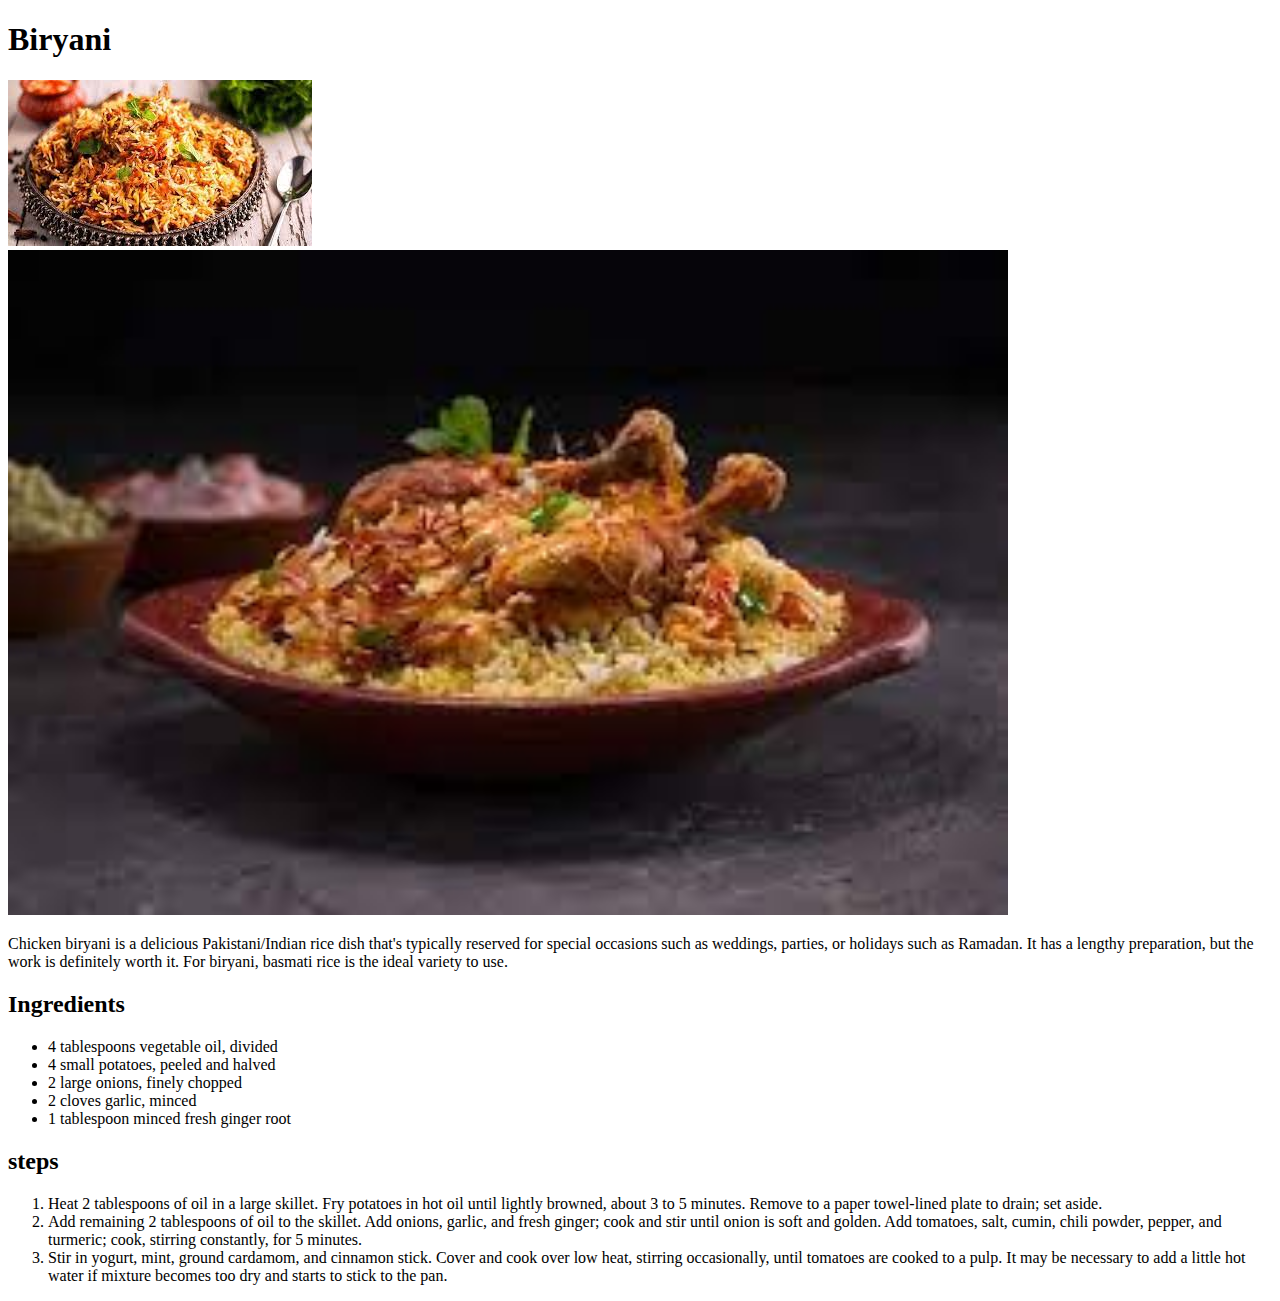
==== recipes/biryani.html @ 0a77fed5 "Add recipes directory" ====
<!DOCTYPE html>
<html lang="en">
<head>
    <meta charset="UTF-8">
    <meta name="viewport" content="width=device-width, initial-scale=1.0">
    <title>Biryani</title>
</head>
<body>
    <h1>Biryani</h1>
    <img src="[data-uri]">
    <img src="[data-uri]" width="1000">
    <p>Chicken biryani is a delicious Pakistani/Indian rice dish that's typically reserved for special occasions such as weddings, parties, or holidays such as Ramadan. It has a lengthy preparation, but the work is definitely worth it. For biryani, basmati rice is the ideal variety to use.</p>
    <h2>Ingredients</h2>
    <ul>
        <li>4 tablespoons vegetable oil, divided</li>
        <li>4 small potatoes, peeled and halved</li>
        <li>2 large onions, finely chopped</li>
        <li>2 cloves garlic, minced</li>
        <li>1 tablespoon minced fresh ginger root</li>


    </ul>
    <h2>steps</h2>
    <ol>
        <li>Heat 2 tablespoons of oil in a large skillet. Fry potatoes in hot oil until lightly browned, about 3 to 5 minutes. Remove to a paper towel-lined plate to drain; set aside.

</li>
<li>Add remaining 2 tablespoons of oil to the skillet. Add onions, garlic, and fresh ginger; cook and stir until onion is soft and golden. Add tomatoes, salt, cumin, chili powder, pepper, and turmeric; cook, stirring constantly, for 5 minutes.</li>
<li>Stir in yogurt, mint, ground cardamom, and cinnamon stick. Cover and cook over low heat, stirring occasionally, until tomatoes are cooked to a pulp. It may be necessary to add a little hot water if mixture becomes too dry and starts to stick to the pan.</li>
    </ol>
</body>
</html>
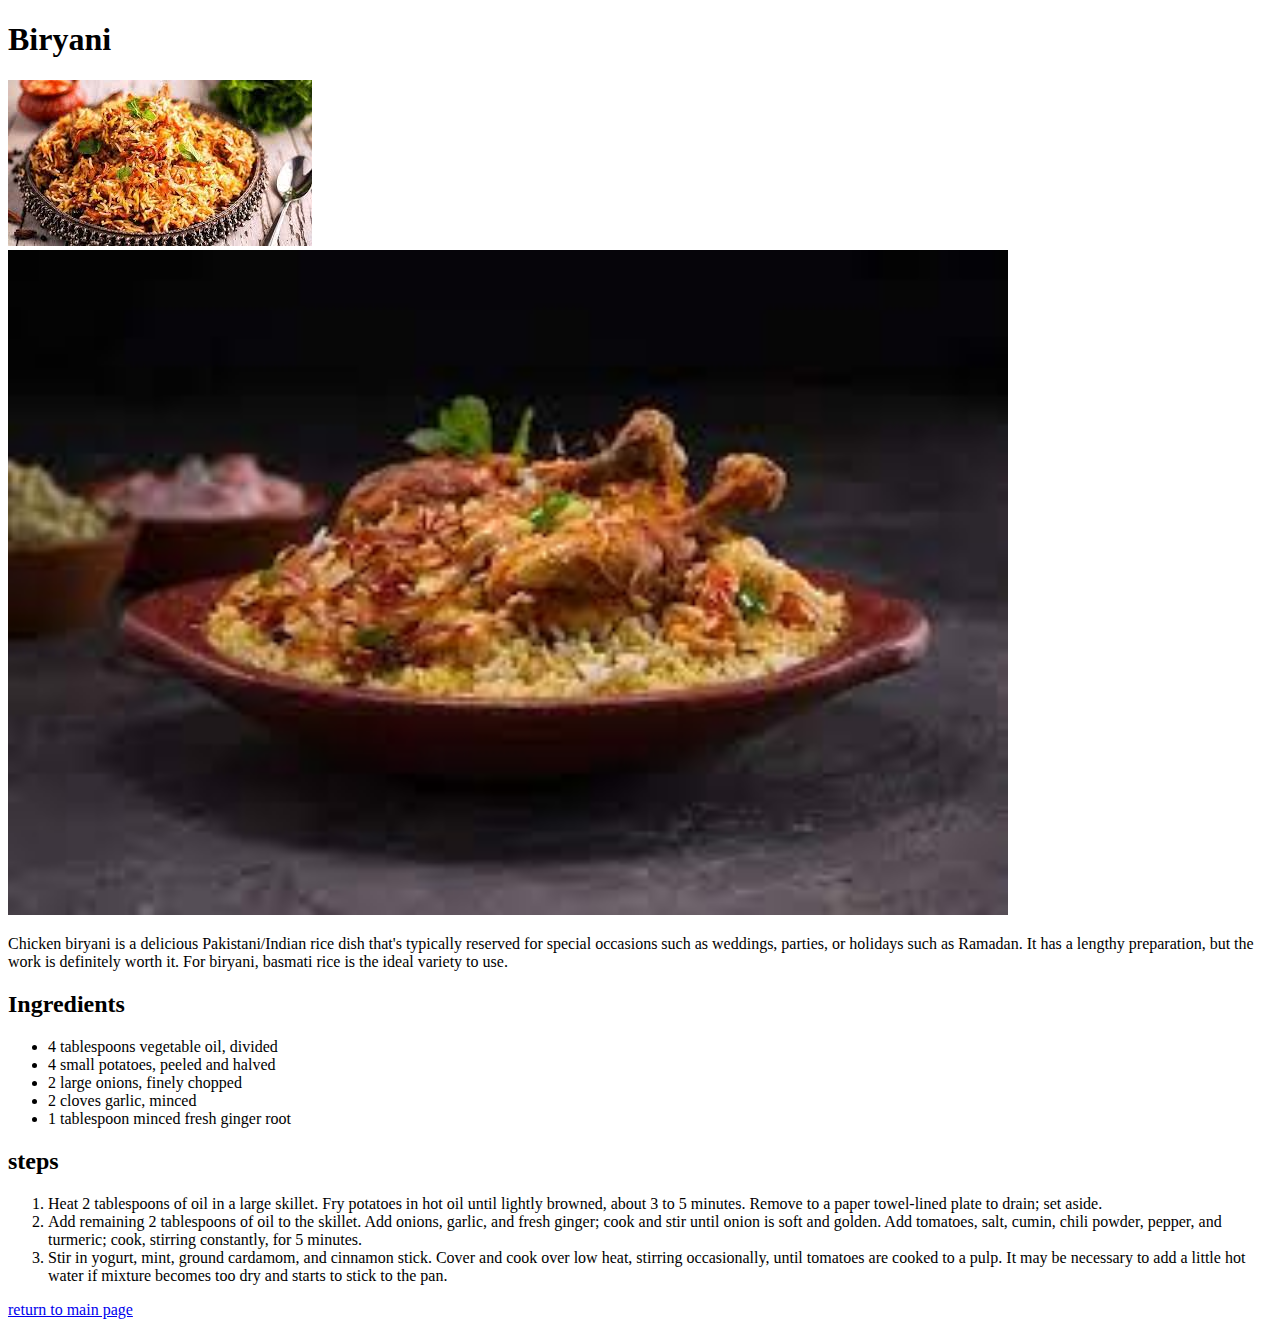
==== commit 49b9454d: "done" ====
--- a/recipes/biryani.html
+++ b/recipes/biryani.html
@@ -2,11 +2,13 @@
 <html lang="en">
 <head>
     <meta charset="UTF-8">
+    <link rel="stylesheet" href="../style.css">
+
     <meta name="viewport" content="width=device-width, initial-scale=1.0">
     <title>Biryani</title>
 </head>
 <body>
-    <h1>Biryani</h1>
+    <h1 class="title">Biryani</h1>
     <img src="[data-uri]">
     <img src="[data-uri]" width="1000">
     <p>Chicken biryani is a delicious Pakistani/Indian rice dish that's typically reserved for special occasions such as weddings, parties, or holidays such as Ramadan. It has a lengthy preparation, but the work is definitely worth it. For biryani, basmati rice is the ideal variety to use.</p>
@@ -28,5 +30,9 @@
 <li>Add remaining 2 tablespoons of oil to the skillet. Add onions, garlic, and fresh ginger; cook and stir until onion is soft and golden. Add tomatoes, salt, cumin, chili powder, pepper, and turmeric; cook, stirring constantly, for 5 minutes.</li>
 <li>Stir in yogurt, mint, ground cardamom, and cinnamon stick. Cover and cook over low heat, stirring occasionally, until tomatoes are cooked to a pulp. It may be necessary to add a little hot water if mixture becomes too dry and starts to stick to the pan.</li>
     </ol>
+
+
+
+    <a class="title" href="../index.html">return to main page</a>
 </body>
 </html>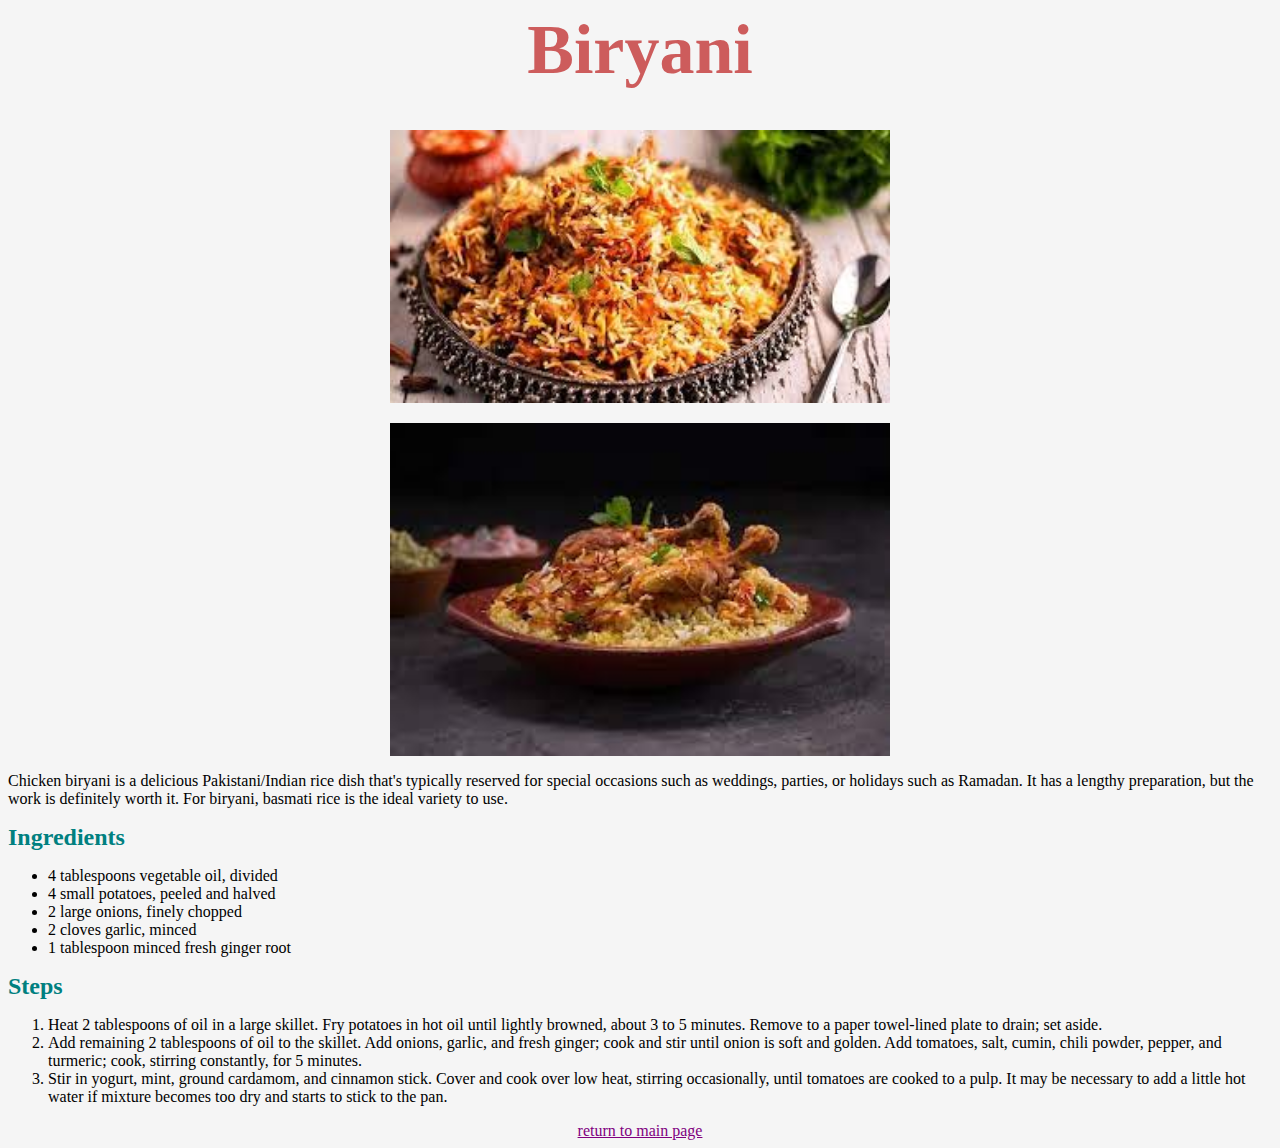
==== commit 51cdd564: "Improve" ====
--- a/recipes/biryani.html
+++ b/recipes/biryani.html
@@ -22,7 +22,7 @@
 
 
     </ul>
-    <h2>steps</h2>
+    <h2>Steps</h2>
     <ol>
         <li>Heat 2 tablespoons of oil in a large skillet. Fry potatoes in hot oil until lightly browned, about 3 to 5 minutes. Remove to a paper towel-lined plate to drain; set aside.
 
@@ -33,6 +33,6 @@
 
 
 
-    <a class="title" href="../index.html">return to main page</a>
+    <div><a class="return" href="../index.html">return to main page</a></div>
 </body>
 </html>--- a/style.css
+++ b/style.css
@@ -0,0 +1,46 @@
+* {
+
+    background-color: whitesmoke;
+}
+
+.title{
+    text-align: center;
+    font-size: 70px;  
+    font-weight: 700;
+    /* font-family:; */
+    margin: 10px 100px 40px 100px;
+    color: indianred;
+
+}   
+
+.dish {
+    font-size: 30px;
+    color: blueviolet;
+    /* background-color: black ; */
+}
+
+img {
+    width: 500px;
+    display: block;
+    margin: auto;
+    margin-top: 20px;
+    height: auto;
+
+}
+
+h2 {
+    font-size: 30   ;   
+    font-weight: 700;
+    color: teal;    
+    margin: 10px auto;
+
+}
+
+    div  {
+    text-align: center;
+
+}
+
+.return {
+color: purple;
+}